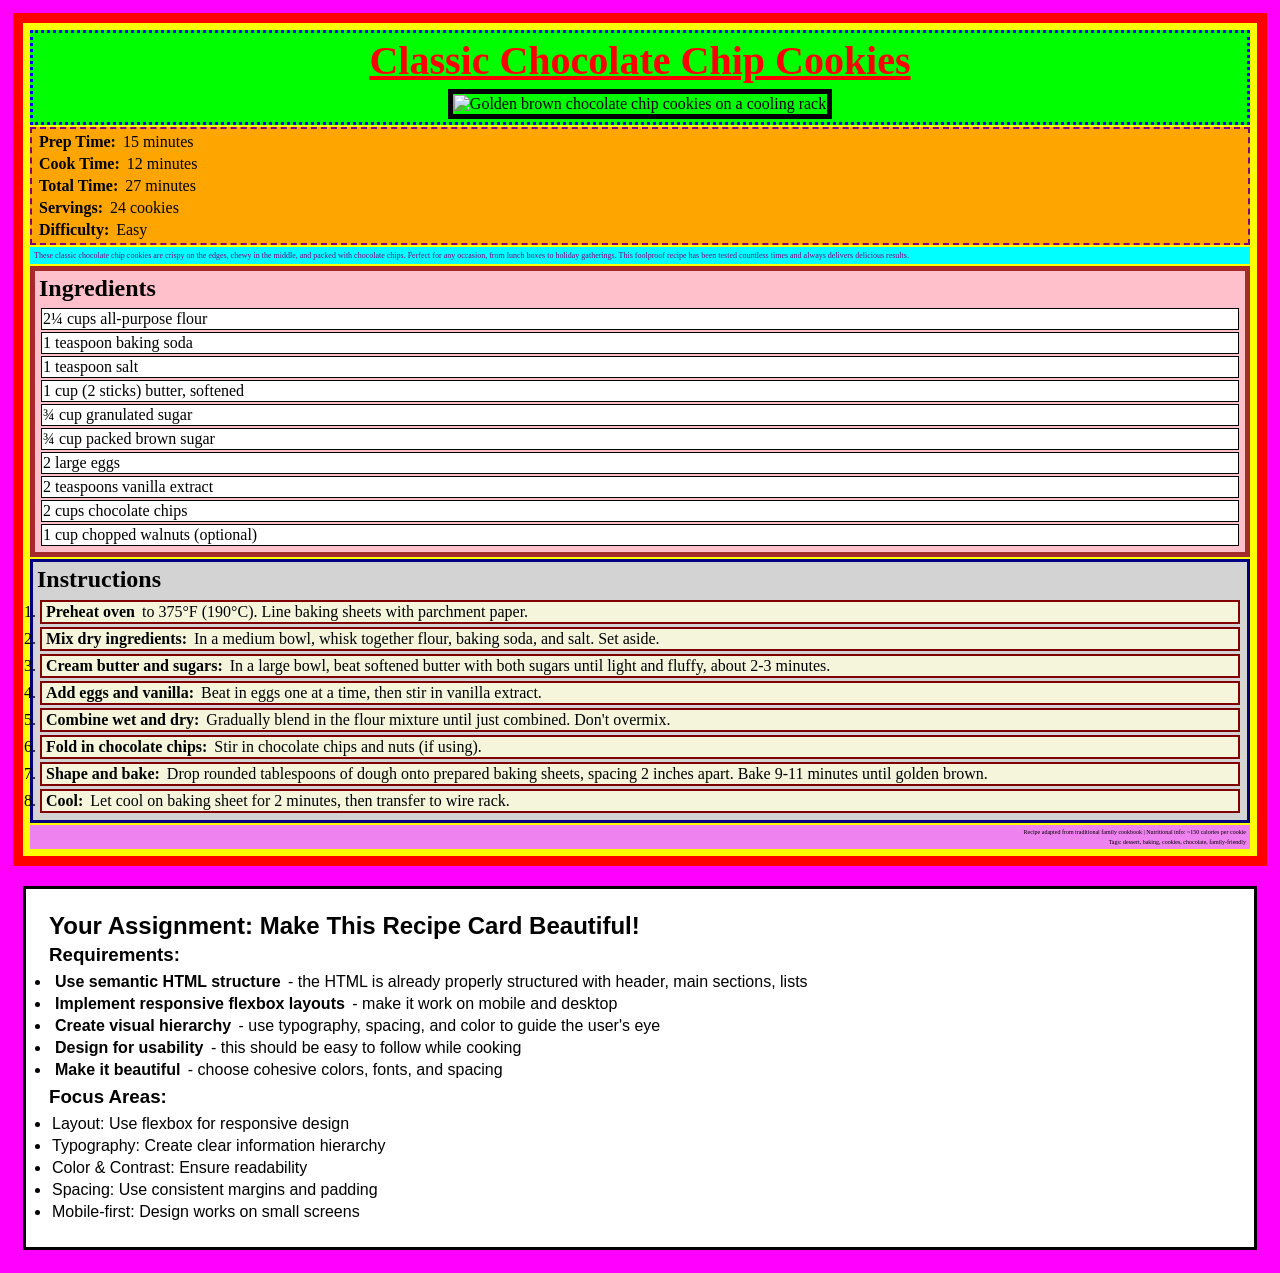
==== project_1/index.html @ 49d2ea96 "Project 1 added" ====
<!DOCTYPE html>
<html lang="en">
<head>
    <meta charset="UTF-8">
    <meta name="viewport" content="width=device-width, initial-scale=1.0">
    <title>Recipe Card Assignment - Make This Beautiful!</title>
    <link rel="stylesheet" href="style.css">
</head>
<body>
    <div class="recipe-container">
        <!-- Recipe Header Section -->
        <header class="recipe-header">
            <h1 class="recipe-title">Classic Chocolate Chip Cookies</h1>
            <img src="https://via.placeholder.com/300x200/8B4513/FFFFFF?text=Cookie+Photo" 
                 alt="Golden brown chocolate chip cookies on a cooling rack" 
                 class="recipe-image">
        </header>

        <!-- Recipe Meta Information -->
        <section class="recipe-meta">
            <div class="meta-item">
                <strong>Prep Time:</strong> 15 minutes
            </div>
            <div class="meta-item">
                <strong>Cook Time:</strong> 12 minutes
            </div>
            <div class="meta-item">
                <strong>Total Time:</strong> 27 minutes
            </div>
            <div class="meta-item">
                <strong>Servings:</strong> 24 cookies
            </div>
            <div class="meta-item">
                <strong>Difficulty:</strong> Easy
            </div>
        </section>

        <!-- Recipe Description -->
        <section class="recipe-description">
            <p>These classic chocolate chip cookies are crispy on the edges, chewy in the middle, and packed with chocolate chips. Perfect for any occasion, from lunch boxes to holiday gatherings. This foolproof recipe has been tested countless times and always delivers delicious results.</p>
        </section>

        <!-- Ingredients Section -->
        <section class="ingredients-section">
            <h2>Ingredients</h2>
            <ul class="ingredients-list">
                <li>2¼ cups all-purpose flour</li>
                <li>1 teaspoon baking soda</li>
                <li>1 teaspoon salt</li>
                <li>1 cup (2 sticks) butter, softened</li>
                <li>¾ cup granulated sugar</li>
                <li>¾ cup packed brown sugar</li>
                <li>2 large eggs</li>
                <li>2 teaspoons vanilla extract</li>
                <li>2 cups chocolate chips</li>
                <li>1 cup chopped walnuts (optional)</li>
            </ul>
        </section>

        <!-- Instructions Section -->
        <section class="instructions-section">
            <h2>Instructions</h2>
            <ol class="instructions-list">
                <li class="instruction-step">
                    <strong>Preheat oven</strong> to 375°F (190°C). Line baking sheets with parchment paper.
                </li>
                <li class="instruction-step">
                    <strong>Mix dry ingredients:</strong> In a medium bowl, whisk together flour, baking soda, and salt. Set aside.
                </li>
                <li class="instruction-step">
                    <strong>Cream butter and sugars:</strong> In a large bowl, beat softened butter with both sugars until light and fluffy, about 2-3 minutes.
                </li>
                <li class="instruction-step">
                    <strong>Add eggs and vanilla:</strong> Beat in eggs one at a time, then stir in vanilla extract.
                </li>
                <li class="instruction-step">
                    <strong>Combine wet and dry:</strong> Gradually blend in the flour mixture until just combined. Don't overmix.
                </li>
                <li class="instruction-step">
                    <strong>Fold in chocolate chips:</strong> Stir in chocolate chips and nuts (if using).
                </li>
                <li class="instruction-step">
                    <strong>Shape and bake:</strong> Drop rounded tablespoons of dough onto prepared baking sheets, spacing 2 inches apart. Bake 9-11 minutes until golden brown.
                </li>
                <li class="instruction-step">
                    <strong>Cool:</strong> Let cool on baking sheet for 2 minutes, then transfer to wire rack.
                </li>
            </ol>
        </section>

        <!-- Recipe Footer -->
        <footer class="recipe-footer">
            <p>Recipe adapted from traditional family cookbook | Nutritional info: ~150 calories per cookie</p>
            <p>Tags: dessert, baking, cookies, chocolate, family-friendly</p>
        </footer>
    </div>

    <!-- Assignment Instructions (remove this section when styling) -->
    <div style="background: white; border: 3px solid black; margin: 20px; padding: 20px; font-family: Arial;">
        <h2>Your Assignment: Make This Recipe Card Beautiful!</h2>
        <h3>Requirements:</h3>
        <ul>
            <li><strong>Use semantic HTML structure</strong> - the HTML is already properly structured with header, main sections, lists</li>
            <li><strong>Implement responsive flexbox layouts</strong> - make it work on mobile and desktop</li>
            <li><strong>Create visual hierarchy</strong> - use typography, spacing, and color to guide the user's eye</li>
            <li><strong>Design for usability</strong> - this should be easy to follow while cooking</li>
            <li><strong>Make it beautiful</strong> - choose cohesive colors, fonts, and spacing</li>
        </ul>
        <h3>Focus Areas:</h3>
        <ul>
            <li>Layout: Use flexbox for responsive design</li>
            <li>Typography: Create clear information hierarchy</li>
            <li>Color & Contrast: Ensure readability</li>
            <li>Spacing: Use consistent margins and padding</li>
            <li>Mobile-first: Design works on small screens</li>
        </ul>
    </div>
</body>
</html>
---- project_1/style.css ----
/* INTENTIONALLY UGLY STARTER STYLES */
/* These styles are very, very ugly. */
/* Time to make them attractive, legible, and usable */

body {
    font-family: Times, serif;
    background-color: #ff00ff;
    margin: 0;
    padding: 0;
}

.recipe-container {
    background-color: yellow;
    border: 10px solid red;
    margin: 10px;
    padding: 5px;
}

.recipe-header {
    background-color: lime;
    border: 3px dotted blue;
    text-align: center;
}

.recipe-title {
    color: red;
    font-size: 40px;
    text-decoration: underline;
}

.recipe-meta {
    background-color: orange;
    border: 2px dashed purple;
}

.recipe-description {
    background-color: aqua;
    font-size: 8px;
    color: purple;
}

.ingredients-section {
    background-color: pink;
    border: 5px solid brown;
}

.ingredients-list {
    list-style: none;
}

.ingredients-list li {
    background-color: white;
    border: 1px solid black;
    margin: 2px;
    padding: 1px;
}

.instructions-section {
    background-color: lightgray;
    border: 3px solid navy;
}

.instruction-step {
    background-color: beige;
    border: 2px solid maroon;
    margin: 3px;
}

.recipe-footer {
    background-color: violet;
    text-align: right;
    font-size: 6px;
}

.recipe-image {
    width: 50px;
    height: 50px;
    border: 5px solid black;
}

* {
    margin: 2px;
    padding: 1px;
}
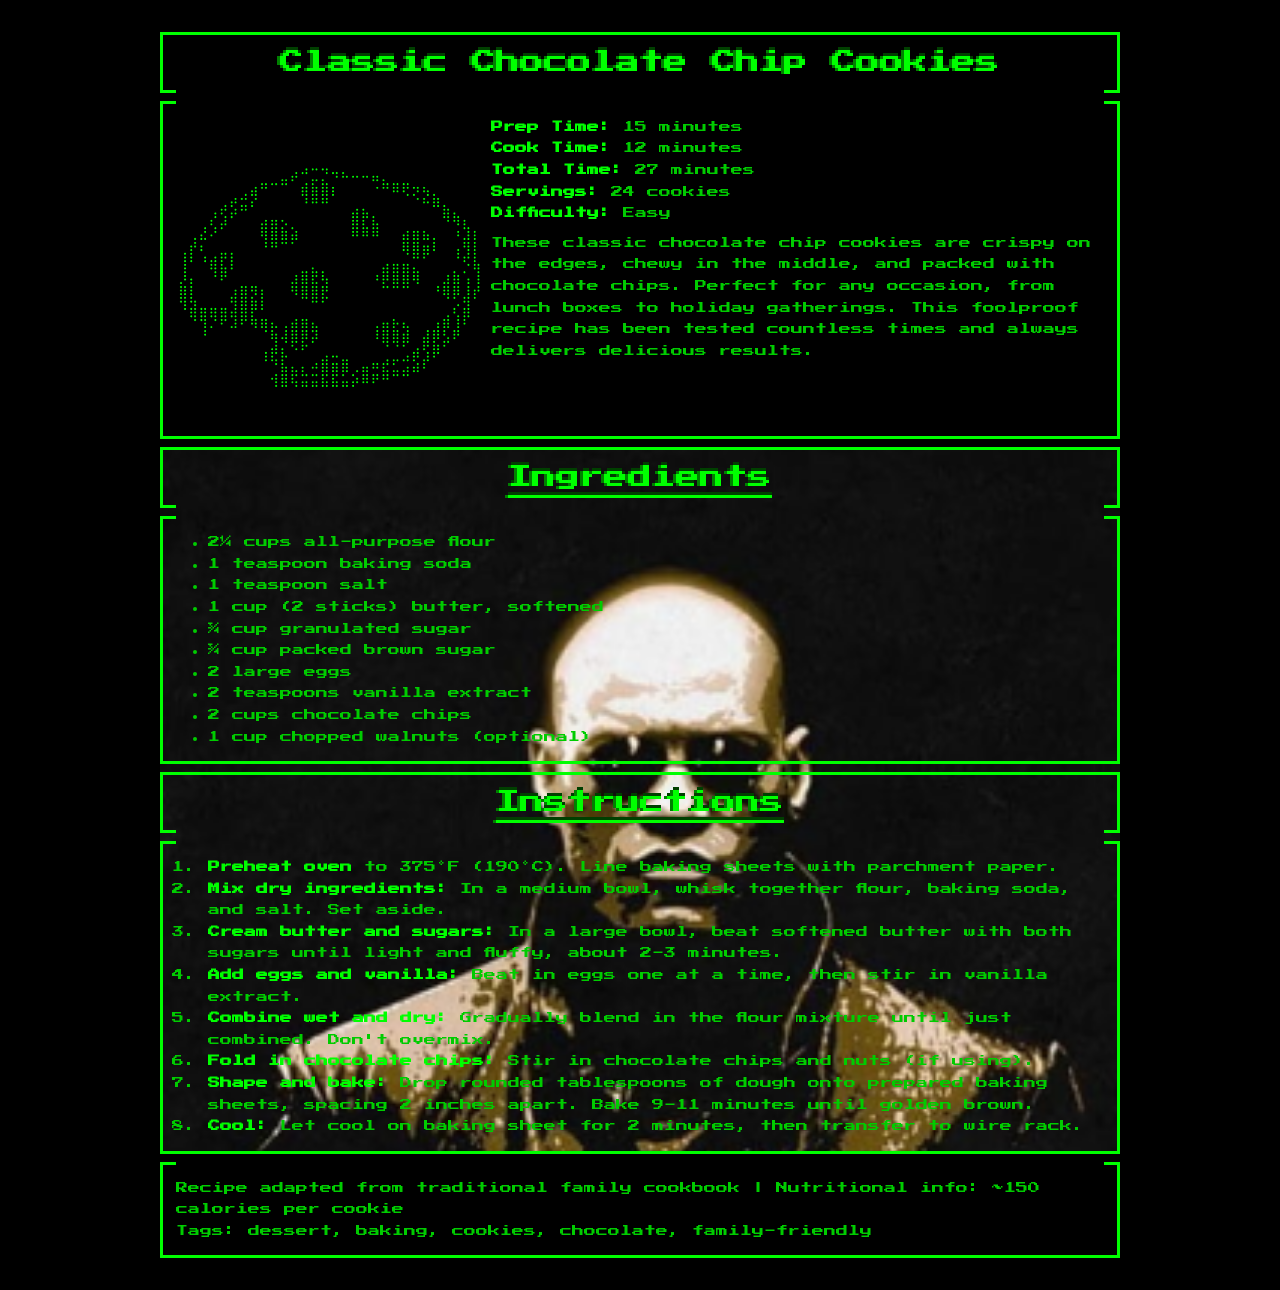
==== commit 2f3f6230: "Morpheus styling in Project 1" ====
--- a/project_1/index.html
+++ b/project_1/index.html
@@ -3,7 +3,7 @@
 <head>
     <meta charset="UTF-8">
     <meta name="viewport" content="width=device-width, initial-scale=1.0">
-    <title>Recipe Card Assignment - Make This Beautiful!</title>
+    <title>Classic Chocolate Chip Cookies — Recipe</title>
     <link rel="stylesheet" href="style.css">
 </head>
 <body>
@@ -11,33 +11,39 @@
         <!-- Recipe Header Section -->
         <header class="recipe-header">
             <h1 class="recipe-title">Classic Chocolate Chip Cookies</h1>
-            <img src="https://via.placeholder.com/300x200/8B4513/FFFFFF?text=Cookie+Photo" 
-                 alt="Golden brown chocolate chip cookies on a cooling rack" 
-                 class="recipe-image">
         </header>
 
-        <!-- Recipe Meta Information -->
-        <section class="recipe-meta">
-            <div class="meta-item">
-                <strong>Prep Time:</strong> 15 minutes
+        <!-- Recipe Overview: image, meta, description -->
+        <section class="recipe-overview">
+            <div class="recipe-figure">
+                <img src="cookie.png"
+                     alt="Chocolate chip cookie drawn in ASCII style"
+                     class="recipe-image">
             </div>
-            <div class="meta-item">
-                <strong>Cook Time:</strong> 12 minutes
-            </div>
-            <div class="meta-item">
-                <strong>Total Time:</strong> 27 minutes
-            </div>
-            <div class="meta-item">
-                <strong>Servings:</strong> 24 cookies
-            </div>
-            <div class="meta-item">
-                <strong>Difficulty:</strong> Easy
-            </div>
-        </section>
 
-        <!-- Recipe Description -->
-        <section class="recipe-description">
-            <p>These classic chocolate chip cookies are crispy on the edges, chewy in the middle, and packed with chocolate chips. Perfect for any occasion, from lunch boxes to holiday gatherings. This foolproof recipe has been tested countless times and always delivers delicious results.</p>
+            <!-- Recipe Meta Information -->
+            <section class="recipe-meta">
+                <div class="meta-item">
+                    <strong>Prep Time:</strong> 15 minutes
+                </div>
+                <div class="meta-item">
+                    <strong>Cook Time:</strong> 12 minutes
+                </div>
+                <div class="meta-item">
+                    <strong>Total Time:</strong> 27 minutes
+                </div>
+                <div class="meta-item">
+                    <strong>Servings:</strong> 24 cookies
+                </div>
+                <div class="meta-item">
+                    <strong>Difficulty:</strong> Easy
+                </div>
+            </section>
+
+            <!-- Recipe Description -->
+            <section class="recipe-description">
+                <p>These classic chocolate chip cookies are crispy on the edges, chewy in the middle, and packed with chocolate chips. Perfect for any occasion, from lunch boxes to holiday gatherings. This foolproof recipe has been tested countless times and always delivers delicious results.</p>
+            </section>
         </section>
 
         <!-- Ingredients Section -->
@@ -94,26 +100,5 @@
             <p>Tags: dessert, baking, cookies, chocolate, family-friendly</p>
         </footer>
     </div>
-
-    <!-- Assignment Instructions (remove this section when styling) -->
-    <div style="background: white; border: 3px solid black; margin: 20px; padding: 20px; font-family: Arial;">
-        <h2>Your Assignment: Make This Recipe Card Beautiful!</h2>
-        <h3>Requirements:</h3>
-        <ul>
-            <li><strong>Use semantic HTML structure</strong> - the HTML is already properly structured with header, main sections, lists</li>
-            <li><strong>Implement responsive flexbox layouts</strong> - make it work on mobile and desktop</li>
-            <li><strong>Create visual hierarchy</strong> - use typography, spacing, and color to guide the user's eye</li>
-            <li><strong>Design for usability</strong> - this should be easy to follow while cooking</li>
-            <li><strong>Make it beautiful</strong> - choose cohesive colors, fonts, and spacing</li>
-        </ul>
-        <h3>Focus Areas:</h3>
-        <ul>
-            <li>Layout: Use flexbox for responsive design</li>
-            <li>Typography: Create clear information hierarchy</li>
-            <li>Color & Contrast: Ensure readability</li>
-            <li>Spacing: Use consistent margins and padding</li>
-            <li>Mobile-first: Design works on small screens</li>
-        </ul>
-    </div>
 </body>
 </html>
--- a/project_1/style.css
+++ b/project_1/style.css
@@ -1,84 +1,250 @@
-/* INTENTIONALLY UGLY STARTER STYLES */
-/* These styles are very, very ugly. */
-/* Time to make them attractive, legible, and usable */
+/* ===========================================
+   PROJECT 1: RECIPE CARD
+   Visual direction: MORPHEUSamp Winamp skin
+   (black ground, phosphor-green chrome).
+   =========================================== */
+
+@import url('https://fonts.googleapis.com/css2?family=Press+Start+2P&display=swap');
+
+:root {
+  /* Spacing scale */
+  --spacing-sm: 0.5rem;
+  --spacing-md: 1rem;
+  --spacing-lg: 2rem;
+
+  /* Colors — sampled from the skin bitmaps */
+  --black: #000000;
+  --green-hot: #00ff00;
+  --green: #00cc00;
+  --green-mid: #008000;
+  --green-dim: #004000;
+  --white: #ffffff;
+
+  /* Typography — one bitmap face */
+  --font: 'Press Start 2P', system-ui, monospace;
+
+  /* Layout */
+  --content-max: 64rem;
+}
+
+/* Reset */
+*,
+*::before,
+*::after {
+  box-sizing: border-box;
+  margin: 0;
+}
+
+html {
+  color-scheme: dark;
+}
 
 body {
-    font-family: Times, serif;
-    background-color: #ff00ff;
-    margin: 0;
-    padding: 0;
-}
-
+  font-family: var(--font);
+  font-weight: 400;
+  font-size: 0.75rem;
+  background: var(--black);
+  color: var(--green);
+  line-height: 1.8;
+}
+
+strong {
+  color: var(--green-hot);
+}
+
+img {
+  display: block;
+  max-width: 100%;
+  height: auto;
+}
+
+ul,
+ol {
+  padding-left: var(--spacing-lg);
+}
+
+::selection {
+  background: var(--green-hot);
+  color: var(--black);
+}
+
+:focus-visible {
+  outline: 1px solid var(--green-hot);
+  outline-offset: 2px;
+}
+
+/* Page grid */
 .recipe-container {
-    background-color: yellow;
-    border: 10px solid red;
-    margin: 10px;
-    padding: 5px;
-}
-
-.recipe-header {
-    background-color: lime;
-    border: 3px dotted blue;
-    text-align: center;
-}
-
-.recipe-title {
-    color: red;
-    font-size: 40px;
-    text-decoration: underline;
-}
-
-.recipe-meta {
-    background-color: orange;
-    border: 2px dashed purple;
-}
-
-.recipe-description {
-    background-color: aqua;
-    font-size: 8px;
-    color: purple;
-}
-
-.ingredients-section {
-    background-color: pink;
-    border: 5px solid brown;
-}
-
-.ingredients-list {
-    list-style: none;
-}
-
-.ingredients-list li {
-    background-color: white;
-    border: 1px solid black;
-    margin: 2px;
-    padding: 1px;
-}
-
+  display: grid;
+  grid-template-areas:
+    "header"
+    "overview"
+    "ingredients"
+    "instructions"
+    "footer";
+  grid-template-columns: minmax(0, 1fr);
+  gap: var(--spacing-sm);
+  max-width: var(--content-max);
+  margin: 0 auto;
+  padding: var(--spacing-md);
+  isolation: isolate; /* keeps the backdrop's z-index: -1 inside the card */
+}
+
+.recipe-header        { grid-area: header; }
+.recipe-overview      { grid-area: overview; }
+.ingredients-section  { grid-area: ingredients; }
+.instructions-section { grid-area: instructions; }
+.recipe-footer        { grid-area: footer; }
+
+/* Morpheus backdrop */
+.recipe-container::before {
+  content: "";
+  grid-row: ingredients-start / instructions-end;
+  grid-column: 1 / -1;
+  z-index: -1;
+  background: url("morpheus.png") no-repeat right top / cover;
+  pointer-events: none;
+}
+
+/* Row 2 - overview grid: image, meta, description.
+   Single column on small screens. */
+.recipe-overview {
+  display: grid;
+  grid-template-areas:
+    "image"
+    "meta"
+    "description";
+  grid-template-columns: minmax(0, 1fr);
+  gap: var(--spacing-sm);
+}
+
+/* Rows 3 & 4 - heading and list are framed separately,
+   spaced with the same gap as the page grid. */
+.ingredients-section,
 .instructions-section {
-    background-color: lightgray;
-    border: 3px solid navy;
-}
-
-.instruction-step {
-    background-color: beige;
-    border: 2px solid maroon;
-    margin: 3px;
-}
-
+  display: flex;
+  flex-direction: column;
+  gap: var(--spacing-sm);
+}
+
+.recipe-figure      { grid-area: image; }
+.recipe-meta        { grid-area: meta; }
+.recipe-description { grid-area: description; }
+
+/* Image centered in its cell with flexbox */
+.recipe-figure {
+  display: flex;
+  justify-content: center;
+  align-items: flex-start;
+}
+
+@media (min-width: 48rem) {
+  .recipe-container {
+    padding: var(--spacing-lg);
+  }
+
+  .recipe-overview {
+    grid-template-areas:
+      "image meta"
+      "image description";
+    grid-template-columns: minmax(12rem, 1fr) 2fr;
+    grid-template-rows: auto 1fr;
+    align-items: start;
+  }
+}
+
+/* ===========================================
+   HEADINGS — pixel-grid shadows
+   Press Start 2P is an 8×8 bitmap face, so one
+   glyph pixel is font-size / 8. Shadows step in
+   that unit to stay on the grid.
+   =========================================== */
+
+/* green-mid one pixel left, green-dim one pixel up */
+h1,
+h2 {
+  --px: calc(1em / 8);
+  font-weight: 400;
+  font-size: 1.5rem;
+  line-height: 1.2;
+  text-align: center;
+  color: var(--green-hot);
+  text-shadow:
+    calc(-1 * var(--px)) 0 0 var(--green-mid),
+    0 calc(-1 * var(--px)) 0 var(--green-dim);
+}
+
+h2 {
+  text-decoration: underline;
+  text-decoration-thickness: var(--stroke);
+  text-underline-offset: 0.25em;
+}
+
+@media (min-width: 48rem) {
+  .recipe-title {
+    font-size: 1.5rem;
+  }
+}
+
+/* ===========================================
+   BRACKET FRAME — the skin's main-window edge:
+   full vertical strokes left and right, short
+   ticks at each corner, open top and bottom.
+   Six solid gradient layers, one per stroke.
+   Applied to every top-level grid row. A tick
+   set to 100% becomes a solid edge.
+   =========================================== */
+
+h2,
+.recipe-header,
+.recipe-overview,
+.ingredients-list,
+.instructions-list,
 .recipe-footer {
-    background-color: violet;
-    text-align: right;
-    font-size: 6px;
-}
-
-.recipe-image {
-    width: 50px;
-    height: 50px;
-    border: 5px solid black;
-}
-
-* {
-    margin: 2px;
-    padding: 1px;
-}+  --stroke: 3px;
+  --tick-top: var(--spacing-md);
+  --tick-bottom: var(--spacing-md);
+  padding: var(--spacing-md);
+  background-image:
+    linear-gradient(var(--green-hot), var(--green-hot)),   /* left vertical */
+    linear-gradient(var(--green-hot), var(--green-hot)),   /* right vertical */
+    linear-gradient(var(--green-hot), var(--green-hot)),   /* top-left tick */
+    linear-gradient(var(--green-hot), var(--green-hot)),   /* top-right tick */
+    linear-gradient(var(--green-hot), var(--green-hot)),   /* bottom-left tick */
+    linear-gradient(var(--green-hot), var(--green-hot));   /* bottom-right tick */
+  background-size:
+    var(--stroke) 100%,
+    var(--stroke) 100%,
+    var(--tick-top) var(--stroke),
+    var(--tick-top) var(--stroke),
+    var(--tick-bottom) var(--stroke),
+    var(--tick-bottom) var(--stroke);
+  background-position:
+    left top,
+    right top,
+    left top,
+    right top,
+    left bottom,
+    right bottom;
+  background-repeat: no-repeat;
+}
+
+/* Framed lists: room for outside markers ("10.") inside the left stroke */
+.ingredients-list,
+.instructions-list {
+  padding-left: calc(var(--spacing-md) + var(--spacing-lg));
+}
+
+/* Solid edges: closed top on the header and each h2,
+   closed bottom on the overview, lists, and footer */
+.recipe-header,
+h2 {
+  --tick-top: 100%;
+}
+
+.recipe-overview,
+.ingredients-list,
+.instructions-list,
+.recipe-footer {
+  --tick-bottom: 100%;
+}
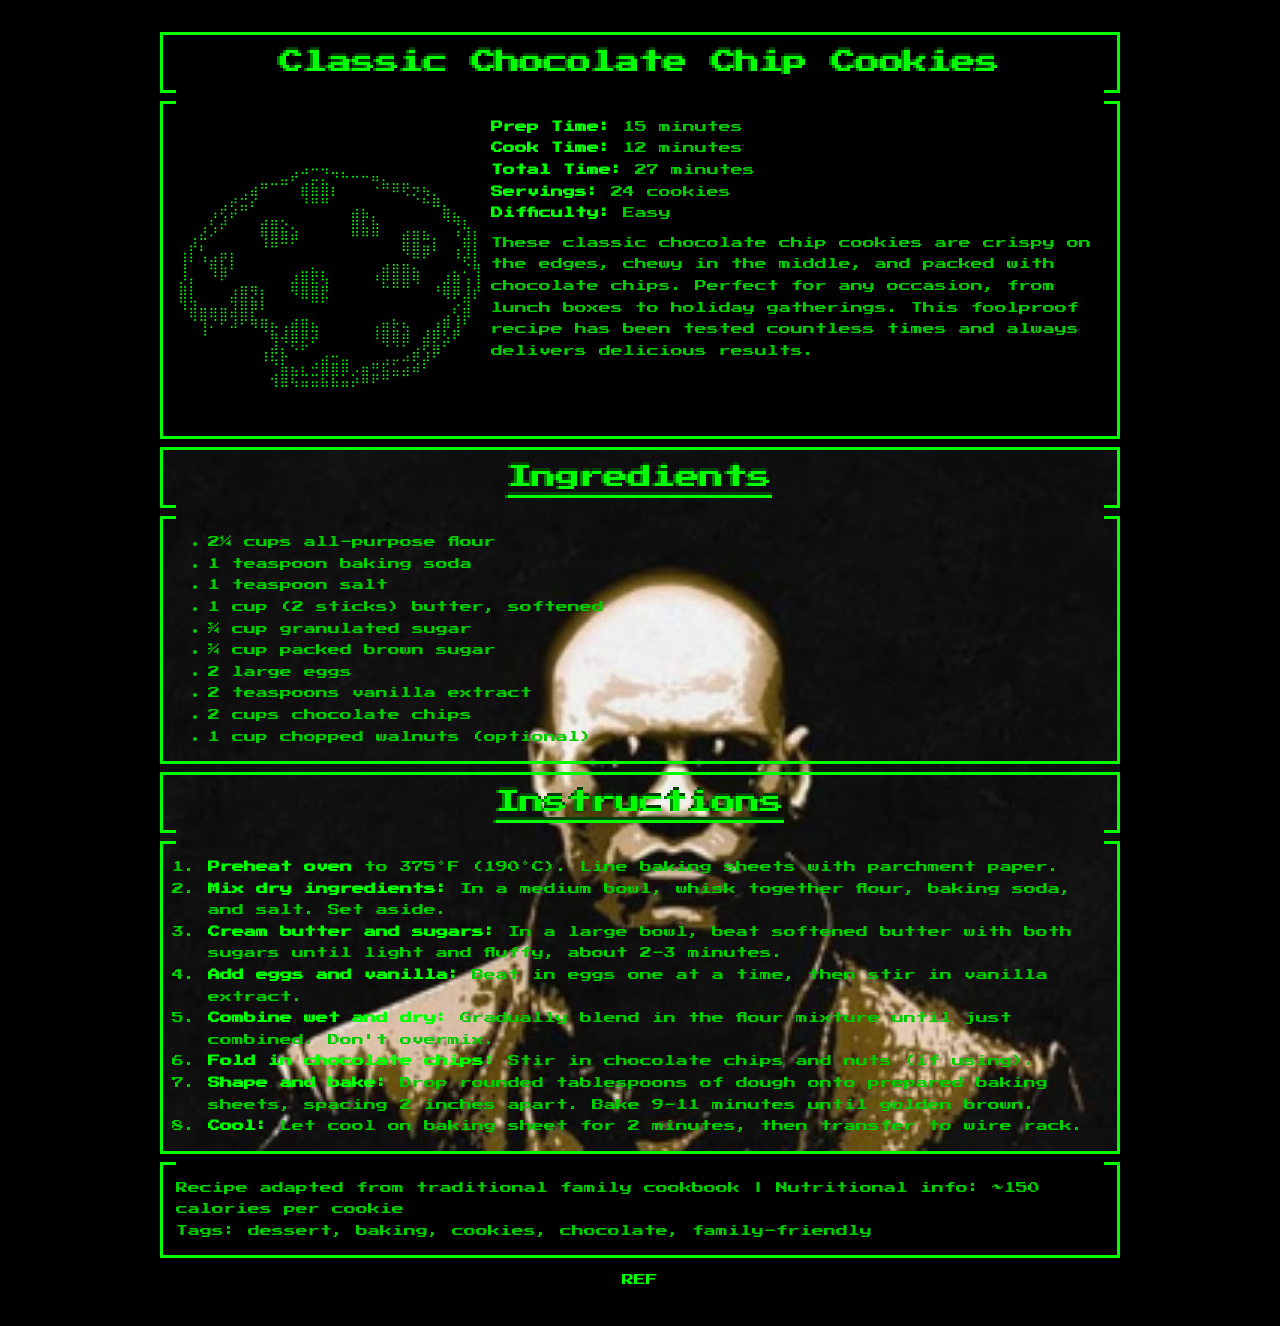
==== commit 4ca143f2: "Add REF image to Project 1" ====
--- a/project_1/index.html
+++ b/project_1/index.html
@@ -99,6 +99,16 @@
             <p>Recipe adapted from traditional family cookbook | Nutritional info: ~150 calories per cookie</p>
             <p>Tags: dessert, baking, cookies, chocolate, family-friendly</p>
         </footer>
+
+        <!-- Design reference: hover/focus REF to preview -->
+        <aside class="recipe-ref">
+            <a href="reference.png" class="ref-button">
+                Ref
+                <img src="reference.png"
+                     alt="Screenshot of the MORPHEUSamp Winamp skin, the visual reference for this page"
+                     class="ref-image">
+            </a>
+        </aside>
     </div>
 </body>
 </html>
--- a/project_1/style.css
+++ b/project_1/style.css
@@ -81,7 +81,8 @@
     "overview"
     "ingredients"
     "instructions"
-    "footer";
+    "footer"
+    "ref";
   grid-template-columns: minmax(0, 1fr);
   gap: var(--spacing-sm);
   max-width: var(--content-max);
@@ -95,6 +96,7 @@
 .ingredients-section  { grid-area: ingredients; }
 .instructions-section { grid-area: instructions; }
 .recipe-footer        { grid-area: footer; }
+.recipe-ref           { grid-area: ref; }
 
 /* Morpheus backdrop */
 .recipe-container::before {
@@ -235,6 +237,47 @@
   padding-left: calc(var(--spacing-md) + var(--spacing-lg));
 }
 
+/* Reference row */
+.recipe-ref {
+  display: flex;
+  justify-content: center;
+}
+
+.ref-button {
+  position: relative;
+  padding: var(--spacing-sm) var(--spacing-md);
+  color: var(--green-hot);
+  text-decoration: none;
+  text-transform: uppercase;
+  line-height: 1;
+}
+
+.ref-button:hover,
+.ref-button:focus-visible {
+  background: var(--green-hot);
+  color: var(--black);
+  outline: none;
+}
+
+.ref-image {
+  display: none;
+  position: fixed;
+  top: 50%;
+  left: 50%;
+  transform: translate(-50%, -50%);
+  width: auto;
+  max-width: calc(100vw - 2 * var(--spacing-md));
+  max-height: calc(100vh - 2 * var(--spacing-md));
+  background: var(--black);
+  z-index: 1;
+  pointer-events: none;
+}
+
+.ref-button:hover .ref-image,
+.ref-button:focus-visible .ref-image {
+  display: block;
+}
+
 /* Solid edges: closed top on the header and each h2,
    closed bottom on the overview, lists, and footer */
 .recipe-header,
